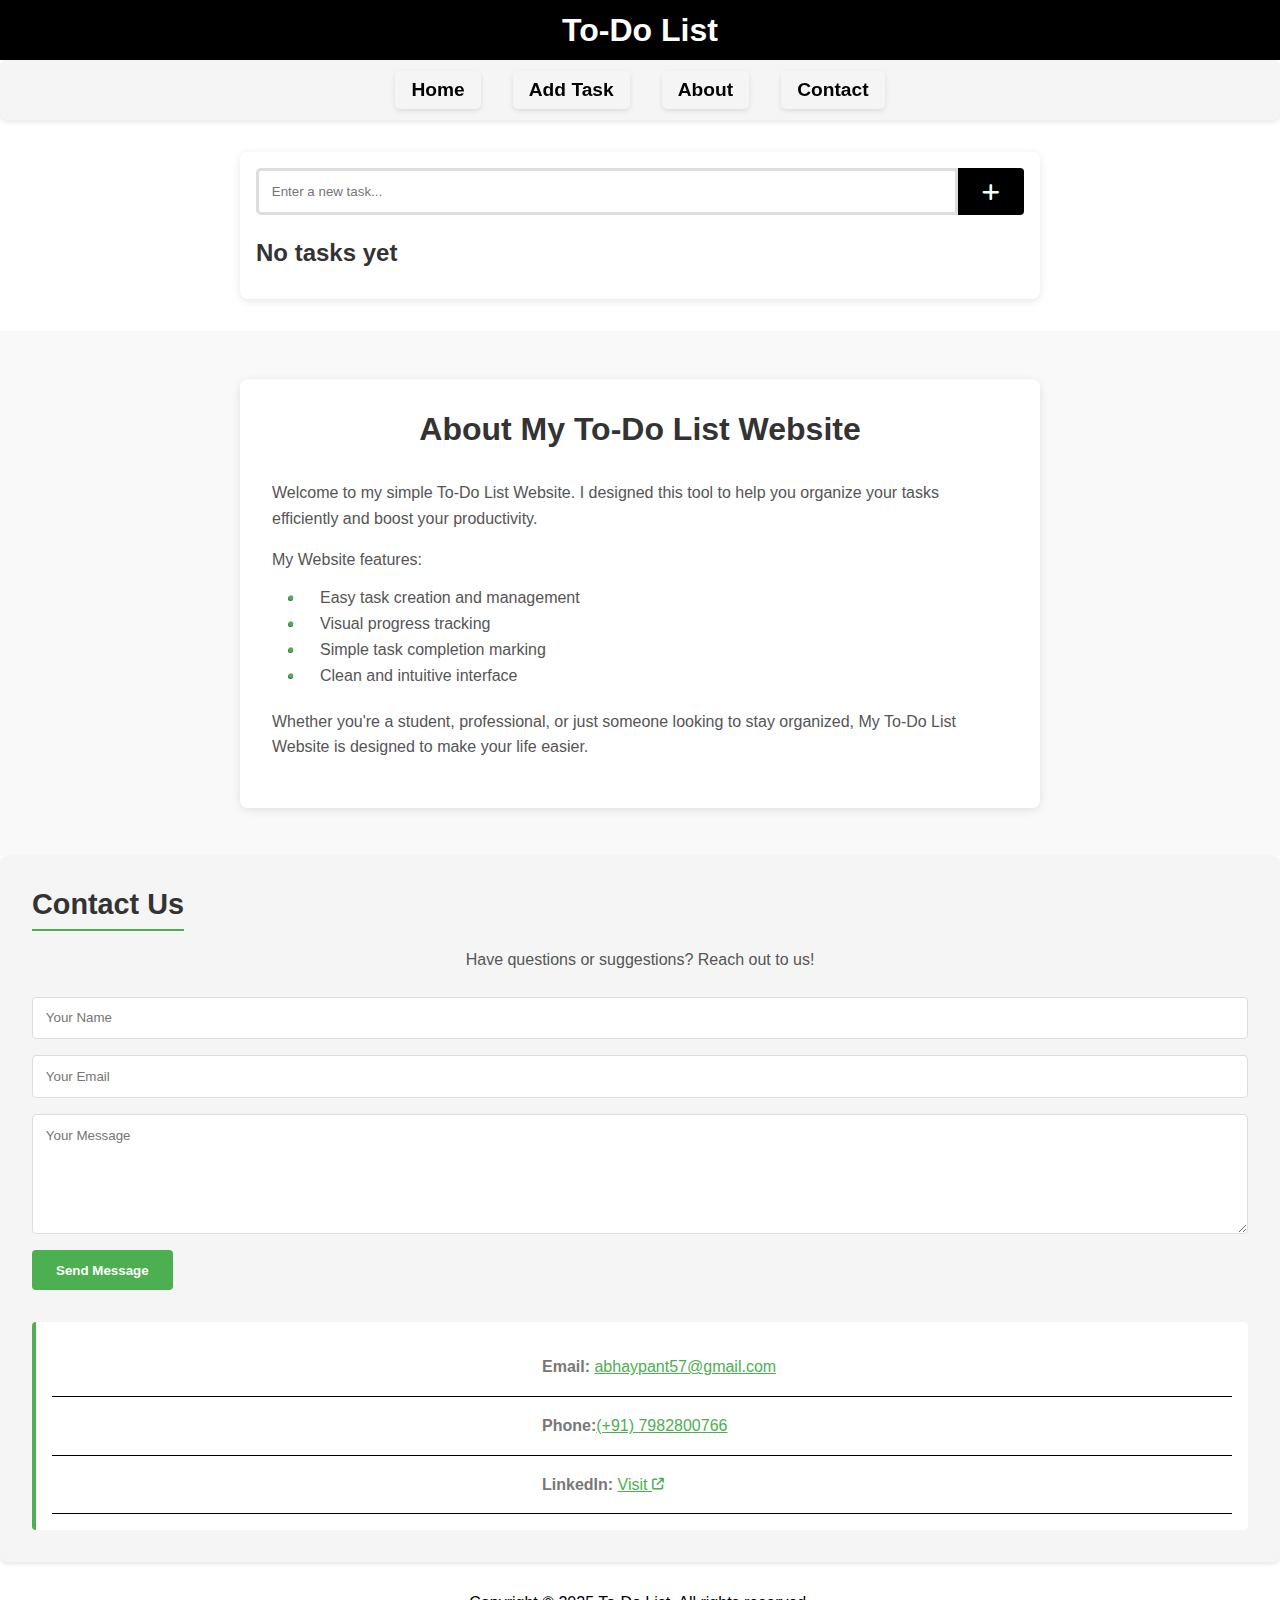
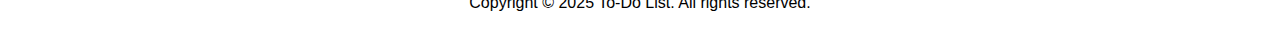
==== index.html @ ff7df772 "Update and rename index2.html to index.html" ====
<!DOCTYPE html>
<html lang="en">
<head>
    <meta charset="UTF-8">
    <meta name="viewport" content="width=device-width, initial-scale=1.0">
    <title>To-Do List | Task Management Tool</title>
    <link rel="stylesheet" href="styling2.css">
    <link rel="stylesheet" href="https://cdnjs.cloudflare.com/ajax/libs/font-awesome/6.7.2/css/all.min.css" integrity="sha512-Evv84Mr4kqVGRNSgIGL/F/aIDqQb7xQ2vcrdIwxfjThSH8CSR7PBEakCr51Ck+w+/U6swU2Im1vVX0SVk9ABhg==" crossorigin="anonymous" referrerpolicy="no-referrer" />
</head>
<body>
<header>
    <nav>
        <div class="title">
            To-Do List
             
        </div>
           
        <div class="menu">
            <a href="#" class="click">Home</a>
             <a href="#" class="click" id="addtask">Add Task</a>
             
       
             
       
            <a href="#about" class="click">About</a>
            <a style="cursor: pointer;" class="contact-link click">Contact</a>
           
        </div>
    </nav>
</header>
<main>
    <section class="task-container">
 
        <div class="add-task">
            <input type="text" id="taskInput" placeholder="Enter a new task...">
            <button id="addBtn"><i class="fa-solid fa-plus fa-xl" style="color: #ffffff;"></i></button>
        </div>
        <div class="task-list">
            <div class="progress-container">
            <h2 class="progress-title">Progress</h2>
            <div class="progress-bar">
                <div class="progress-bar-fill"></div>
            </div>
            </div>
            <h2 class="task-title">Your Tasks</h2>
            <ul id="tasks"></ul>
        </div>
 
    </section>

<section class="about-section" id="about">
    <div class="about-container">
        <h2 class="about-title">About My To-Do List Website</h2>
        <div class="about-content">
            <div class="about-text">
                <p>Welcome to my simple To-Do List Website. I designed this tool to help you organize your tasks efficiently and boost your productivity.</p>
                <p>My Website features:</p>
                <ul class="about-features">
                    <li>Easy task creation and management</li>
                    <li>Visual progress tracking</li>
                    <li>Simple task completion marking</li>
                    <li>Clean and intuitive interface</li>
                </ul>
                <p>Whether you're a student, professional, or just someone looking to stay organized, My To-Do List Website is designed to make your life easier.</p>
            </div>
            
        </div>
    </div>
</section>


    
     
<script src="js2.js"></script>
</main>
<footer>
    <div class="contact-section" id="contactsection">
        <h3 class="contact-title">Contact Us</h3>
        <p>Have questions or suggestions? Reach out to us!</p>
        <div class="contact-form">
            <input type="text" placeholder="Your Name" class="contact-input" id="contact-name">
            <input type="email" placeholder="Your Email" class="contact-input" id="contact-email">
            <textarea placeholder="Your Message" class="contact-textarea" id="contact-message"></textarea>
            <button class="contact-submit" >Send Message</button>
        </div>
        <div class="contact-info">
            <p class="underline"="border-bottom: 1px solid black;"><span><strong>Email:</strong> <a class="hover-underline" href="mailto: abhaypant57@gmail.com">abhaypant57@gmail.com</a></span></p>

            <p class="underline"><span><b>Phone:</b><a class="hover-underline" style="color: #4caf50;" href="tel:+(91) 7982800766">(+91) 7982800766</a></span></p>

            <p class="underline"><span><strong>LinkedIn:</strong> <a  id="linkedin" class="hover-underline" target="_blank" href="https://www.linkedin.com/in/abhaypant108">Visit <i class="fa-solid fa-arrow-up-right-from-square fa-xs" style="color: #4caf50;"></i></a></span></p>
            
        </div>
    </div>
    <p>Copyright &copy; 2025 To-Do List. All rights reserved.</p>
</footer>

</body>
</html>
---- styling2.css ----
*{
    padding: 0;
    margin: 0;
    box-sizing: border-box;
}

body{
    font-family: 'Poppins', sans-serif;
}

a{
    text-decoration: none;
    color: #000;
}
header{
    position: sticky;
    top: 0;
    z-index: 2;
}

.title{
    font-size: 2rem;
    font-weight: bold;
    background-color: #000;
    color: #fff;
   display: flex;
   justify-content: center;
   align-items: center;
   height: 60px;


}

.menu{
    display: flex;
    justify-content: center;
    align-items: center;
    flex-wrap: wrap;
    gap: 2rem;
    padding: .7rem;
    background-color: #f5f5f5;
    box-shadow: 0 2px 5px rgba(0,0,0,0.1);
    width: 100%;
    border-radius: 8px;
    position: sticky;
    top: 0;
    z-index: 100;
    
}
@media (max-width: 768px) {
    .menu{
        flex-direction: column;
    }
    .title{
        font-size: 1.5rem;
        text-align: left;
    }
}
.click{
    transition: color 0.3s ease-in-out;
    font-size: 1.2rem;
    font-weight: bold;
    box-shadow: 0 2px 5px rgba(0,0,0,0.1);
    padding: 0.5rem 1rem;
    border-radius: 5px;
}
.click:hover{
 color:gray;
}
.task-container {
    max-width: 800px;
    margin: 2rem auto;
    padding: 1rem;
    background-color: #fff;
    border-radius: 8px;
    box-shadow: 0 2px 10px rgba(0,0,0,0.1);
}

.add-task {
    display: flex;
    margin-bottom: 1.5rem;
   

#taskInput {
    flex: 1;
    padding: 0.8rem;
   
    border-radius: 5px 0 0 5px;
    font-family: 'Poppins', sans-serif; 
    border: 3px solid #ddd;

}
}

#addBtn {
    padding: 0.8rem 1.5rem;
    background-color: #000;
    color: #fff;
    border: none;
    border-radius: 0 4px 4px 0;
    cursor: pointer;
    font-family: 'Poppins', sans-serif;
    font-weight: bold;
}

#addBtn:hover {
    background-color: #333;
}

.task-list:nth-child(2) {
    margin: 1rem 0px;
    
    color:#333
}

#tasks {
    list-style: none;
}

.task-item {
    display: flex;
    justify-content: space-between;
    align-items: center;
    padding: 1rem;
    margin-bottom: 0.5rem;
    background-color: #f9f9f9;
    border-radius: 4px;
    border-left: 4px solid #000;
}

.task-item.completed {
    border-left: 4px solid #4CAF50;
    opacity: 0.7;
}

.task-item.completed .task-text {
    text-decoration: line-through;
    color: #777;
}

.task-actions {
    display: flex;
    gap: 0.5rem;
}

.complete-btn, .delete-btn {
    border: none;
    width: 30px;
    height: 30px;
    border-radius: 50%;
    cursor: pointer;
    font-weight: bold;
}

.complete-btn {
    background-color: #4CAF50;
    color: white;
}

.delete-btn {
    background-color: #f44336;
    color: white;
}

/* Contact Section Styles */
.contact-section {
    background-color: #f5f5f5;
    padding: 2rem;
    border-radius: 8px;
    margin-bottom: 2rem;
    box-shadow: 0 2px 5px rgba(0, 0, 0, 0.1);
}

.contact-section h3 {
    color: #333;
    margin-bottom: 1rem;
    font-size: 1.8rem;
    border-bottom: 2px solid #4CAF50;
    padding-bottom: 0.5rem;
    display: inline-block;
}

.contact-section p {
    color: #555;
    margin-bottom: 1.5rem;
    line-height: 1.6;
}

.contact-form {
    display: flex;
    flex-direction: column;
    gap: 1rem;
    margin-bottom: 2rem;
}

.contact-input, .contact-textarea {
    padding: 0.8rem;
    border: 1px solid #ddd;
    border-radius: 4px;
    font-family: inherit;
    transition: border-color 0.3s;
}

.contact-input:focus, .contact-textarea:focus {
    border-color: #4CAF50;
    outline: none;
}

.contact-textarea {
    min-height: 120px;
    resize: vertical;
}

.contact-submit {
    background-color: #4CAF50;
    color: white;
    border: none;
    padding: 0.8rem 1.5rem;
    border-radius: 4px;
    cursor: pointer;
    font-weight: bold;
    transition: background-color 0.3s;
    align-self: flex-start;
}

.contact-submit:hover {
    background-color: #45a049;
}

.contact-info {
    background-color: #fff;
    padding: 1rem;
    border-radius: 4px;
    border-left: 4px solid #4CAF50;
}

.contact-title+p{
    text-align: center;
}
.contact-info p {
 
    padding: 1rem 0;
    margin: 0;

    color: #777;

   
}
.contact-info span{
    margin-left: calc(50% - 100px);
}

.underline{
    border-bottom: 1px solid black;
}
.hover-underline{
    text-decoration: underline;
    color: #4CAF50;
}
footer>p{
    padding-bottom: 2rem;
    text-align: center; 
}
 .progress-bar{
    width: 100%;
    height: 20px;
    background-color: #ddd;
    border-radius: 5px;
    margin-bottom: 1rem;
    
 }
 .progress-bar-fill{
 width: 0;
height: 100%;
    background-color: #4CAF50;
    border-radius: 5px;
 }
 .progress-title{
    font-size: 1.5rem;
    color: #333;
   margin-bottom: .5rem;
 }
/* About Section Styles */
.about-section {
    padding: 3rem 0;
    background-color: #f9f9f9;
}

.about-container {
    max-width: 800px;
    margin: 0 auto;
    padding: 2rem;
    background-color: white;
    border-radius: 8px;
    box-shadow: 0 2px 10px rgba(0, 0, 0, 0.1);
}

.about-title {
    text-align: center;
    color: #333;
    margin-bottom: 2rem;
    font-size: 2rem;
}

.about-content {
    display: flex;
    flex-direction: column;
}

.about-text p {
    line-height: 1.6;
    color: #555;
    margin-bottom: 1rem;
}

.about-features {
    margin: 1rem 0 1.5rem 2rem;
}

.about-features li {
    margin-bottom: 0.5rem;
    color: #555;
    position: relative;
    padding-left: 1rem;
}

.about-features li::before {
    content: "•";
    color: #4CAF50;
    font-weight: bold;
    position: absolute;
    left: -1rem;
}
.hamburger-menu {
    background: none;
    border: none;
    color: white;
    font-size: 1.5rem;
    cursor: pointer;
    display: none;
    padding: 10px;
}

@media screen and (max-width: 768px) {
    nav {
        flex-direction: column;
        align-items: flex-start;
    }
    
    .menu {
        display: none;
        flex-direction: column;
        width: 100%;
        text-align: center;
        padding: 10px 0;
    }
    
    .menu.active {
        display: flex;
    }
    
    .menu a {
        margin: 10px 0;
    }
    
    .hamburger-menu {
        display: block;
        align-self: flex-end;
        position: absolute;
        top: 15px;
        right: 15px;
    }
}
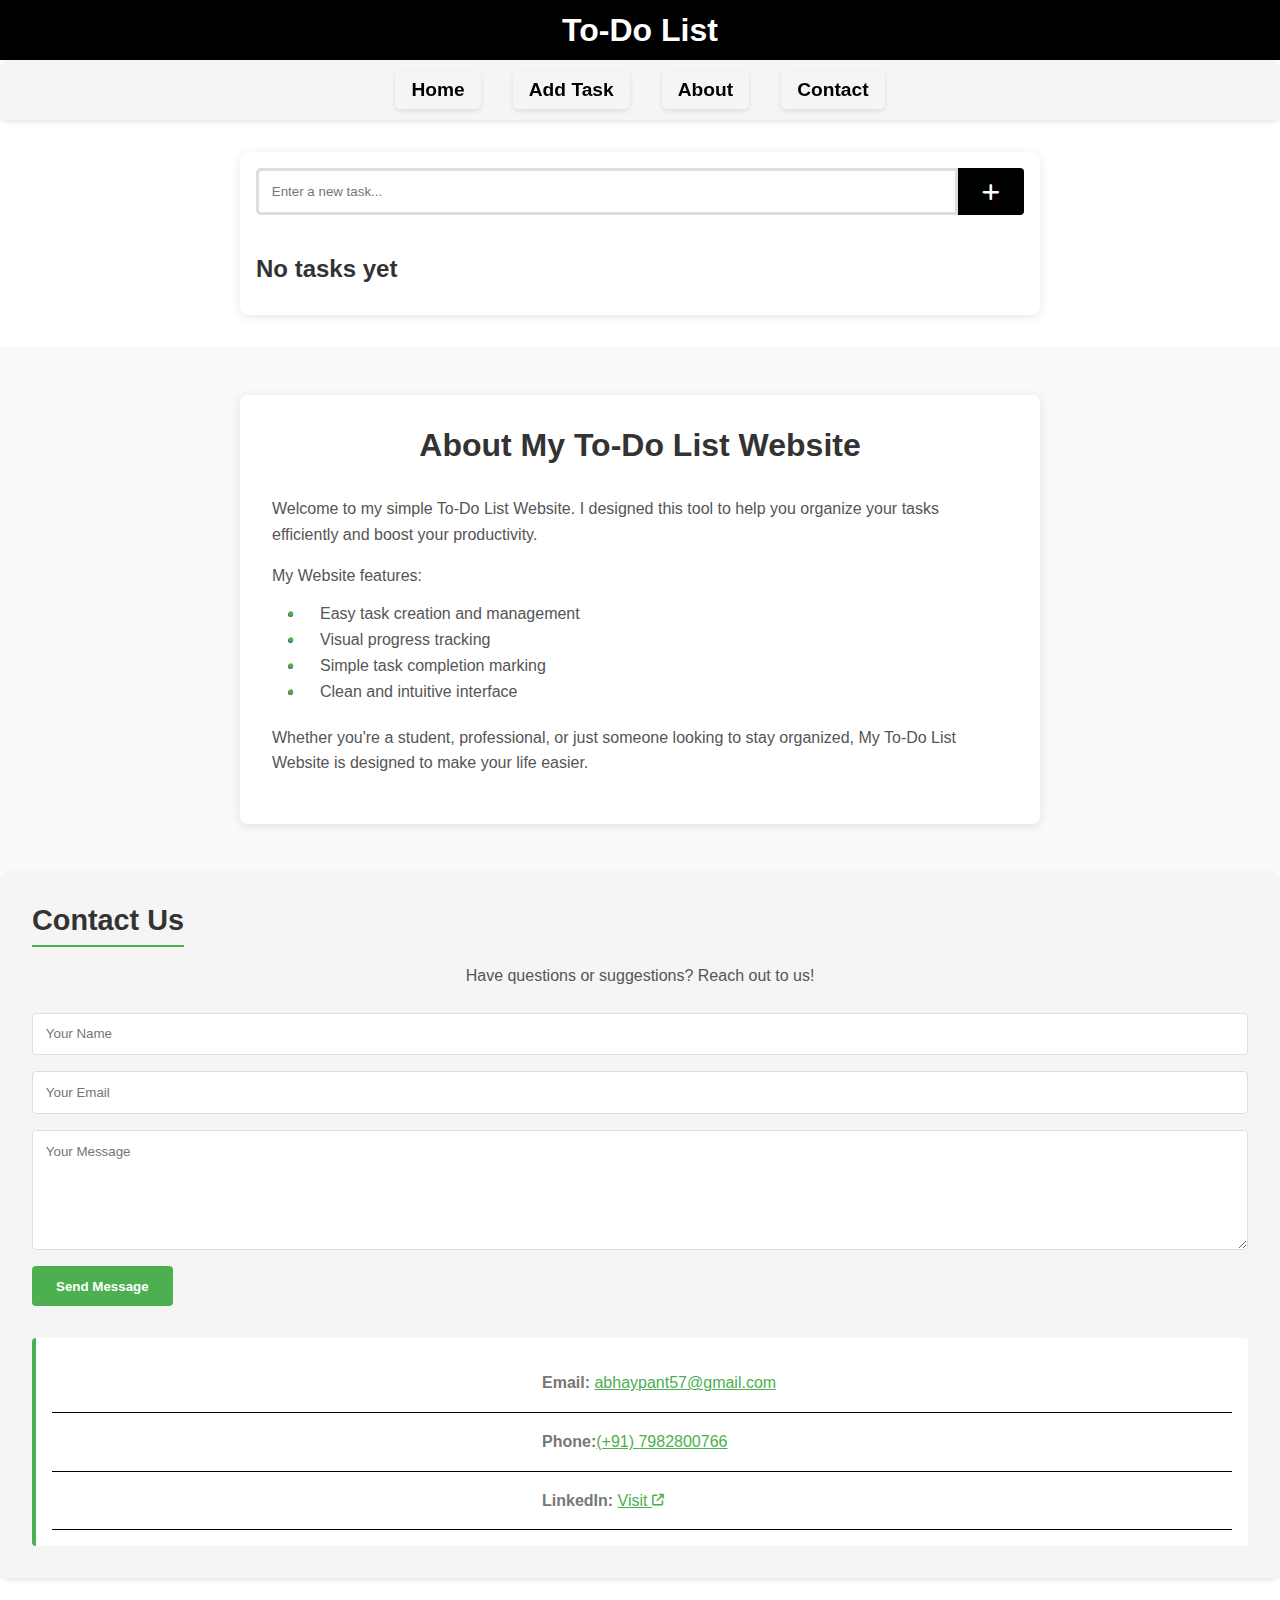
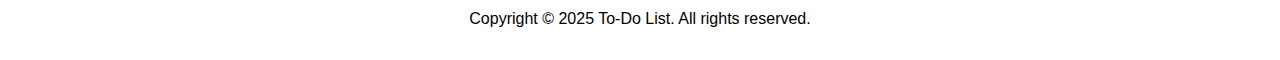
==== commit 0832fe23: "Update and rename index2.html to index.html" ====
--- a/index.html
+++ b/index.html
@@ -38,14 +38,17 @@
         <div class="task-list">
             <div class="progress-container">
             <h2 class="progress-title">Progress</h2>
+            <span id="progress">You are 0% there</span>
             <div class="progress-bar">
-                <div class="progress-bar-fill"></div>
+                <div  class="progress-bar-fill"></div>
             </div>
             </div>
             <h2 class="task-title">Your Tasks</h2>
             <ul id="tasks"></ul>
+           
         </div>
- 
+       
+  <button id="delete_all"><i class="fa-solid fa-trash" style="color: #ffffff;"></i> <span style="padding-left: 3px;"> REMOVE ALL</span></button>
     </section>
 
 <section class="about-section" id="about">
--- a/styling2.css
+++ b/styling2.css
@@ -74,6 +74,9 @@
     background-color: #fff;
     border-radius: 8px;
     box-shadow: 0 2px 10px rgba(0,0,0,0.1);
+    display: flex;
+    flex-direction: column;
+    justify-items: flex-start;
 }
 
 .add-task {
@@ -371,3 +374,26 @@
         right: 15px;
     }
 }
+#progress{
+font-family: 'Gill Sans', 'Gill Sans MT', Calibri, 'Trebuchet MS', sans-serif;
+font-style: italic;
+font-weight: bold;
+font-size: 1.1rem;
+color: #4CAF50;
+}
+#delete_all{
+align-self: flex-end;
+padding: 10px;
+    background-color:#f44336;
+ border-radius: 20px;
+ border: transparent;
+ color: white;
+ cursor: pointer;
+ font-family:'Segoe UI', Tahoma, Geneva, Verdana, sans-serif;
+ font-weight: bold;
+ box-shadow:  2px 2px 5px 0px #514c4c80;
+ 
+}
+#delete_all:active{
+    background-color: rgba(244, 67, 54, 0.8) ;
+}
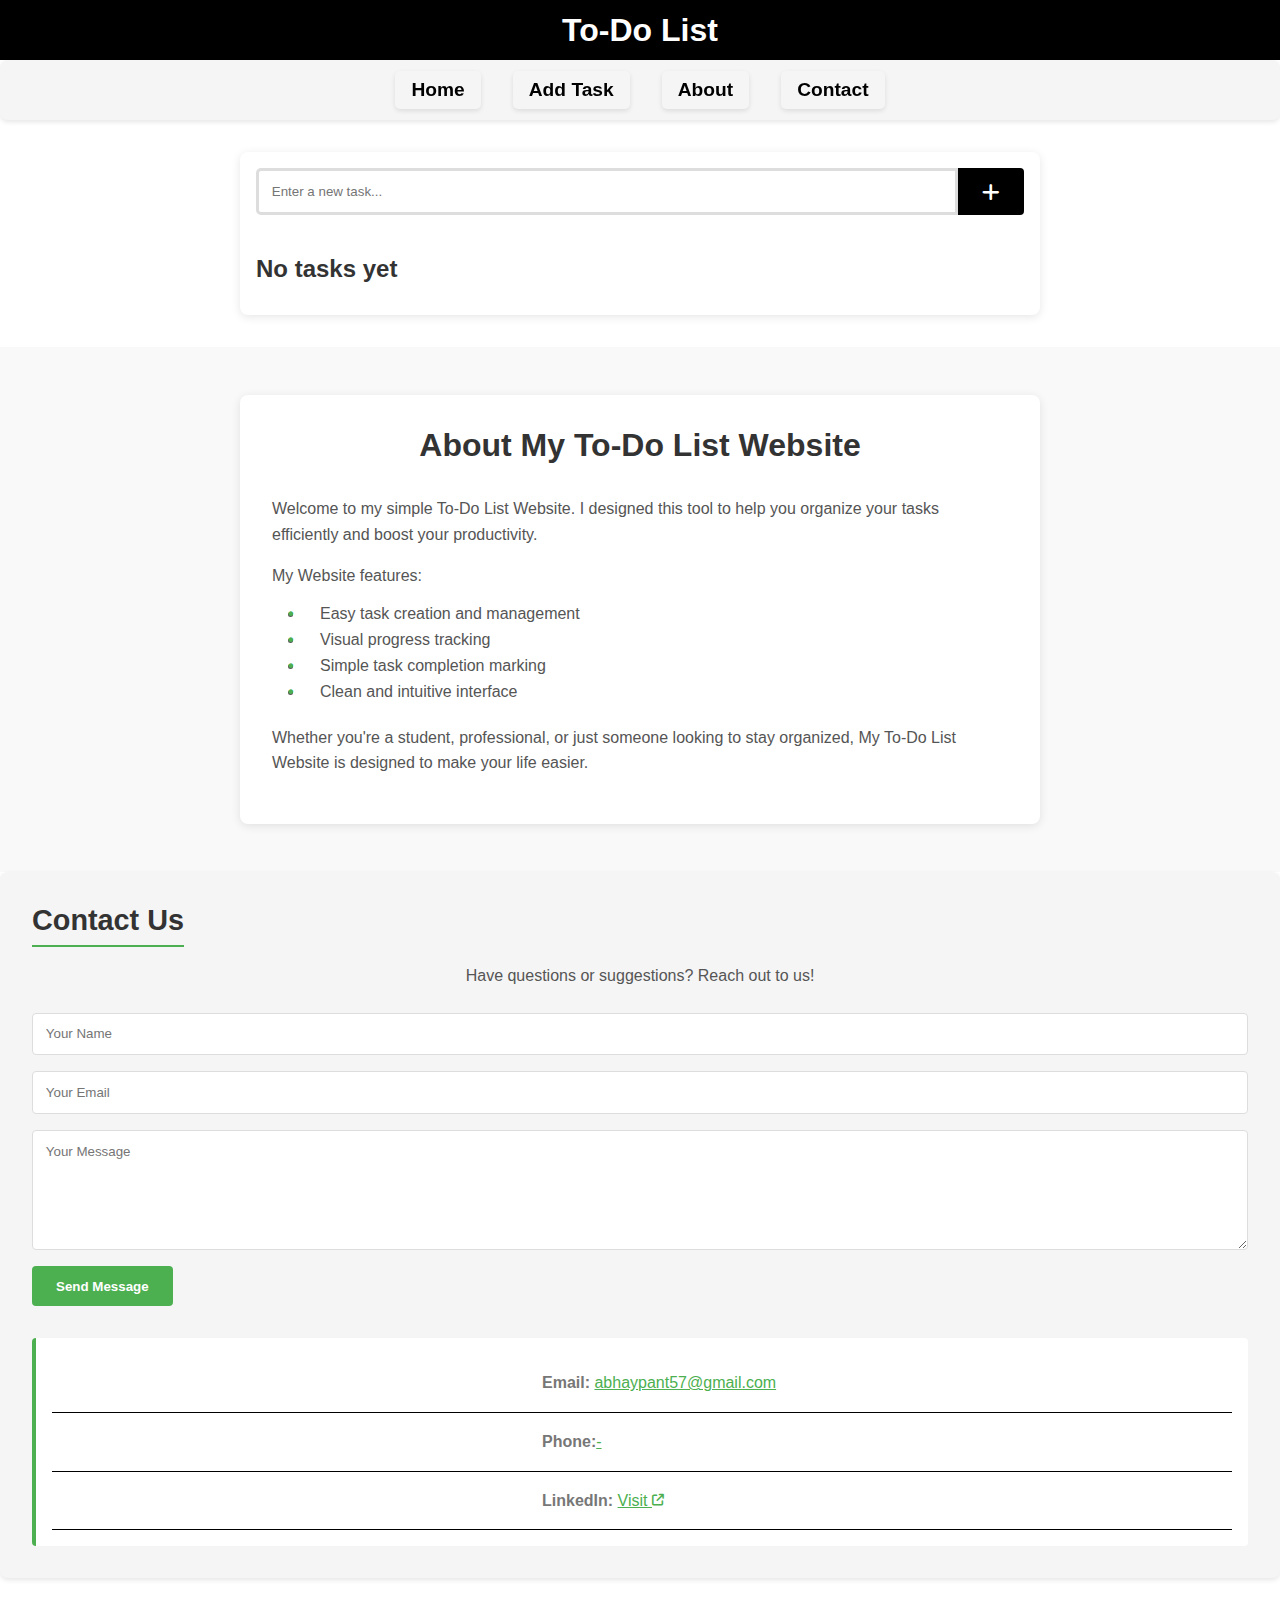
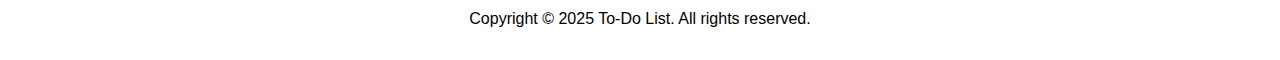
==== commit 9bf6c5e2: "Update index.html" ====
--- a/index.html
+++ b/index.html
@@ -89,7 +89,7 @@
         <div class="contact-info">
             <p class="underline"="border-bottom: 1px solid black;"><span><strong>Email:</strong> <a class="hover-underline" href="mailto: abhaypant57@gmail.com">abhaypant57@gmail.com</a></span></p>
 
-            <p class="underline"><span><b>Phone:</b><a class="hover-underline" style="color: #4caf50;" href="tel:+(91) 7982800766">(+91) 7982800766</a></span></p>
+            <p class="underline"><span><b>Phone:</b><a class="hover-underline" style="color: #4caf50;">-</a></span></p>
 
             <p class="underline"><span><strong>LinkedIn:</strong> <a  id="linkedin" class="hover-underline" target="_blank" href="https://www.linkedin.com/in/abhaypant108">Visit <i class="fa-solid fa-arrow-up-right-from-square fa-xs" style="color: #4caf50;"></i></a></span></p>
             
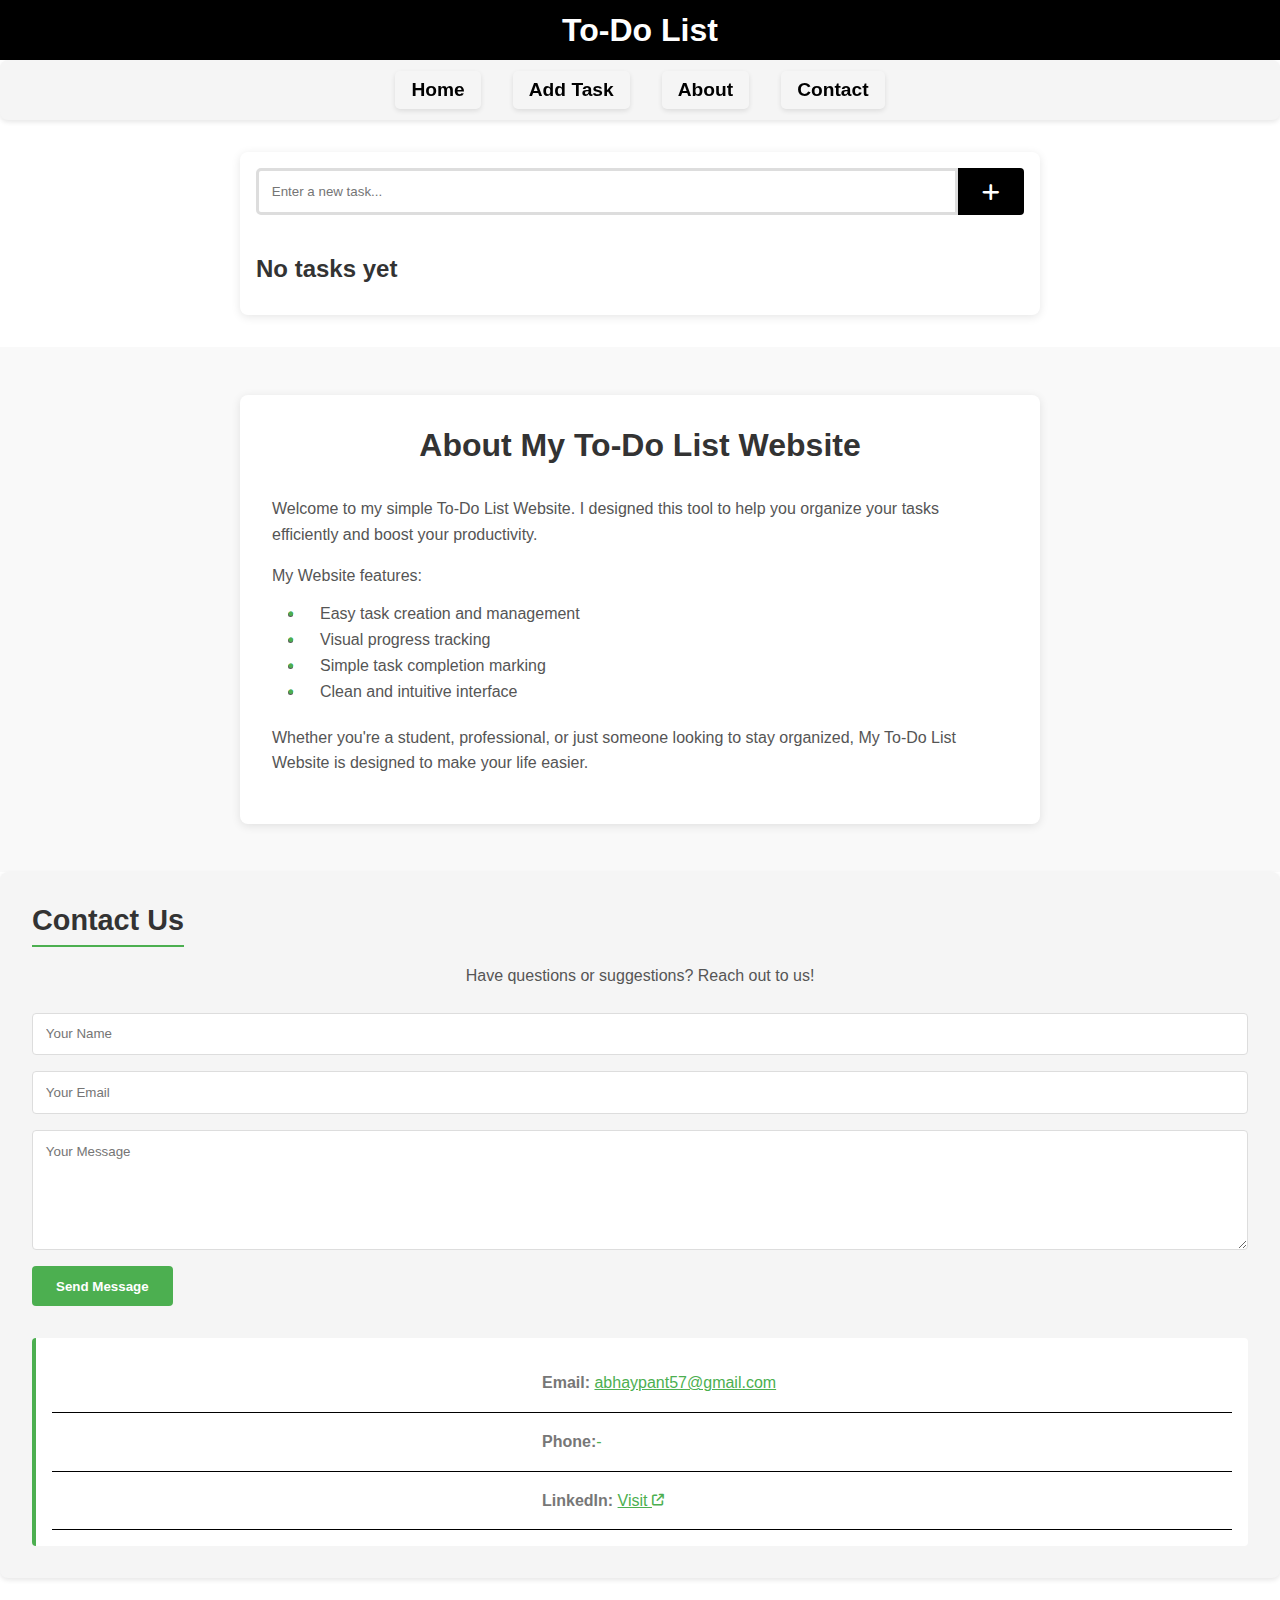
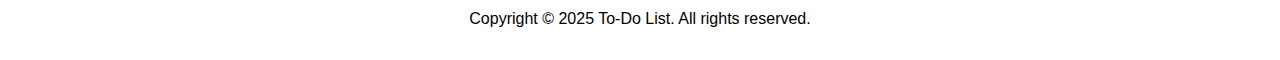
==== commit 39ce25dc: "Update index.html" ====
--- a/index.html
+++ b/index.html
@@ -89,7 +89,7 @@
         <div class="contact-info">
             <p class="underline"="border-bottom: 1px solid black;"><span><strong>Email:</strong> <a class="hover-underline" href="mailto: abhaypant57@gmail.com">abhaypant57@gmail.com</a></span></p>
 
-            <p class="underline"><span><b>Phone:</b><a class="hover-underline" style="color: #4caf50;">-</a></span></p>
+            <p class="underline"><span><b>Phone:</b><a style="color: #4caf50;">-</a></span></p>
 
             <p class="underline"><span><strong>LinkedIn:</strong> <a  id="linkedin" class="hover-underline" target="_blank" href="https://www.linkedin.com/in/abhaypant108">Visit <i class="fa-solid fa-arrow-up-right-from-square fa-xs" style="color: #4caf50;"></i></a></span></p>
             
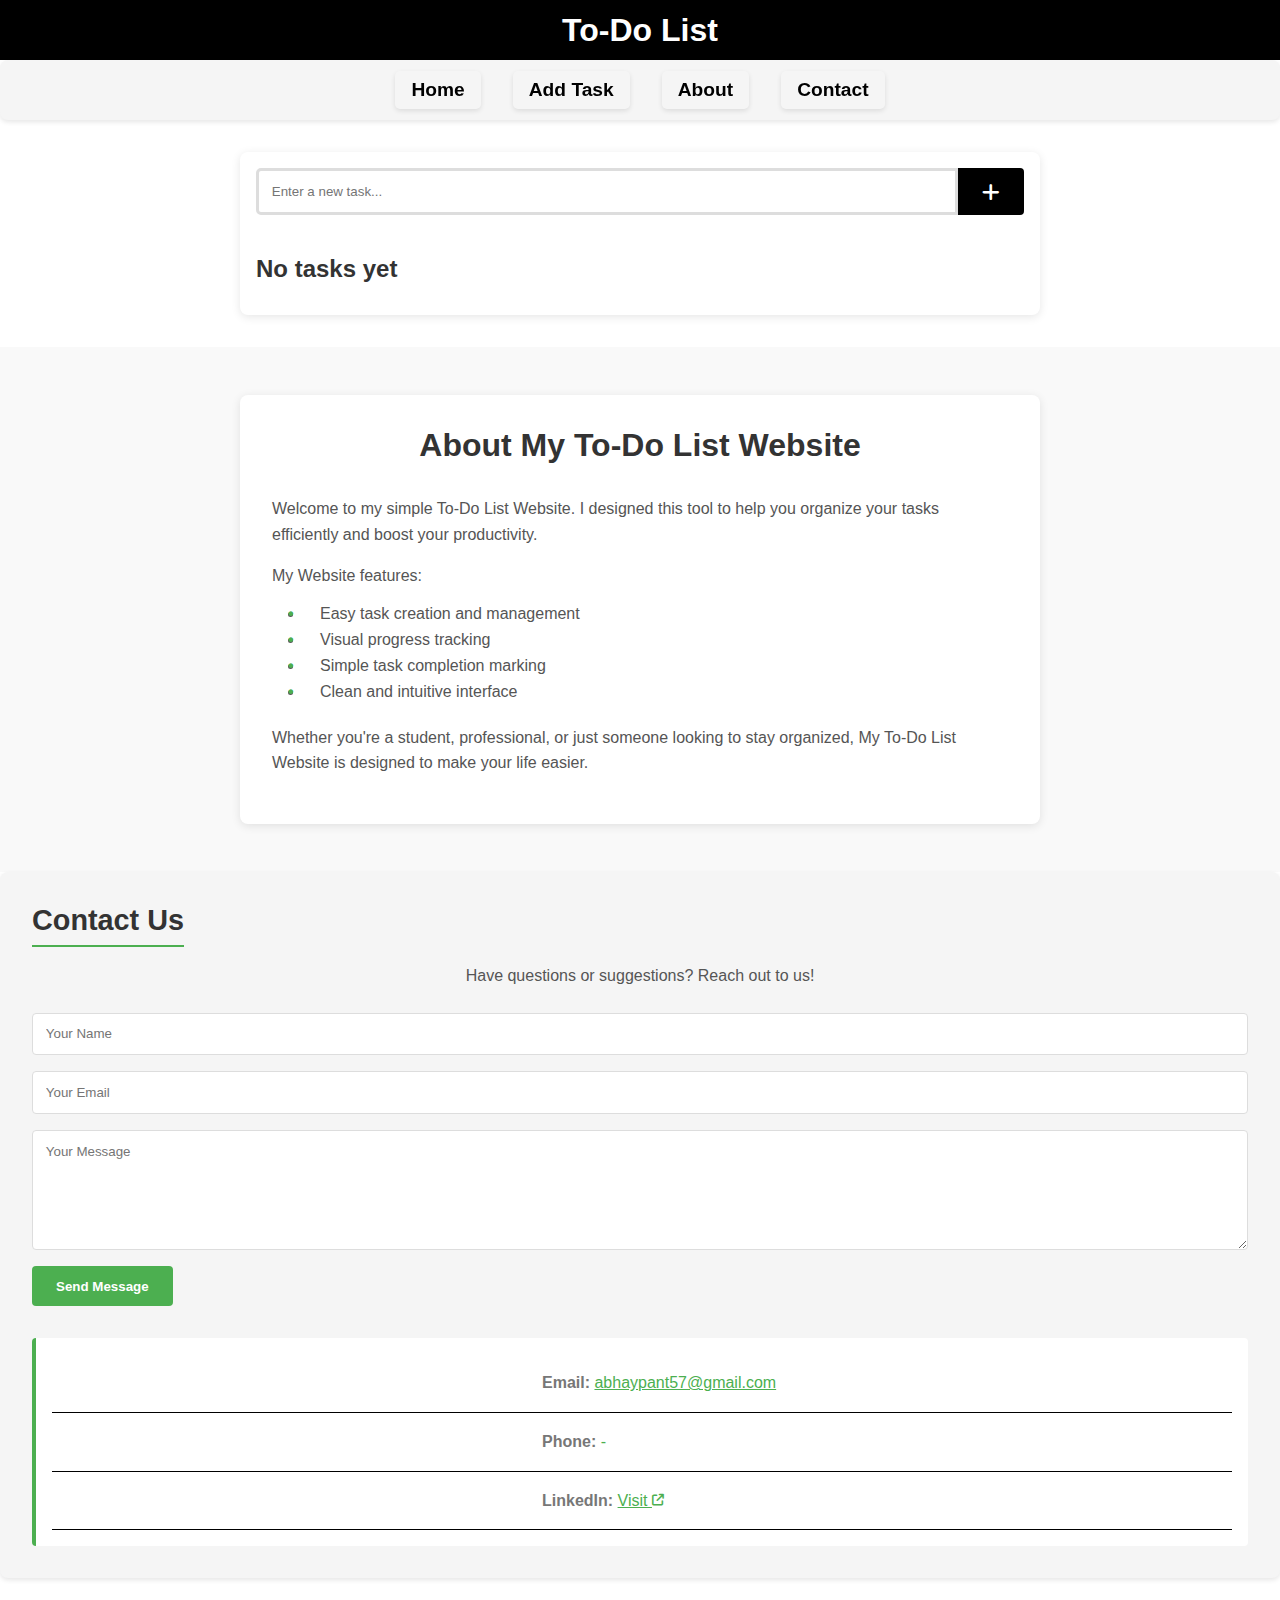
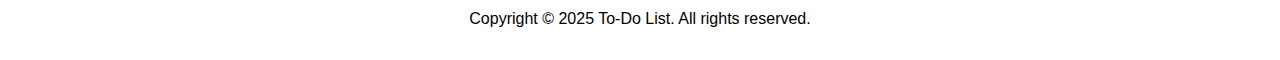
==== commit a13a5870: "Update index.html" ====
--- a/index.html
+++ b/index.html
@@ -89,7 +89,7 @@
         <div class="contact-info">
             <p class="underline"="border-bottom: 1px solid black;"><span><strong>Email:</strong> <a class="hover-underline" href="mailto: abhaypant57@gmail.com">abhaypant57@gmail.com</a></span></p>
 
-            <p class="underline"><span><b>Phone:</b><a style="color: #4caf50;">-</a></span></p>
+            <p class="underline"><span><b>Phone:</b><a style="text-decoration: none; color: #4caf50;"> - </a></span></p>
 
             <p class="underline"><span><strong>LinkedIn:</strong> <a  id="linkedin" class="hover-underline" target="_blank" href="https://www.linkedin.com/in/abhaypant108">Visit <i class="fa-solid fa-arrow-up-right-from-square fa-xs" style="color: #4caf50;"></i></a></span></p>
             
